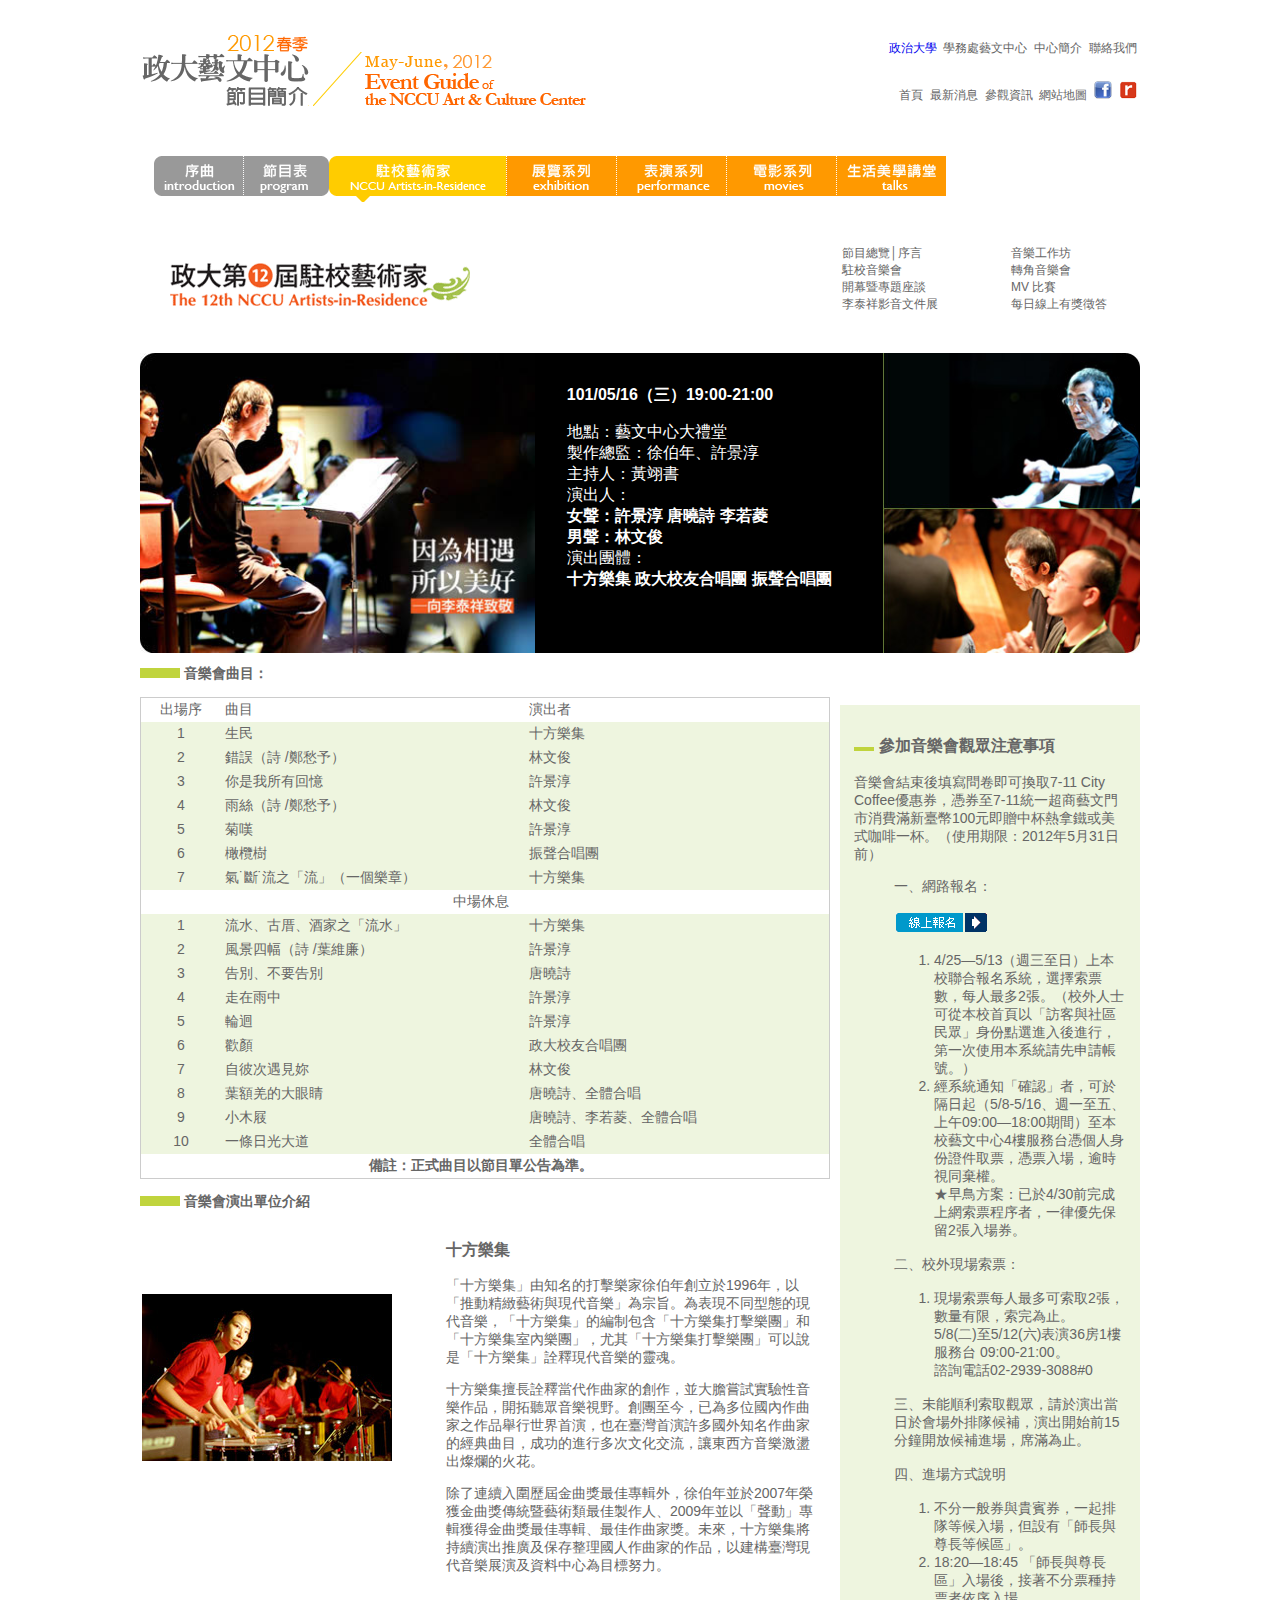
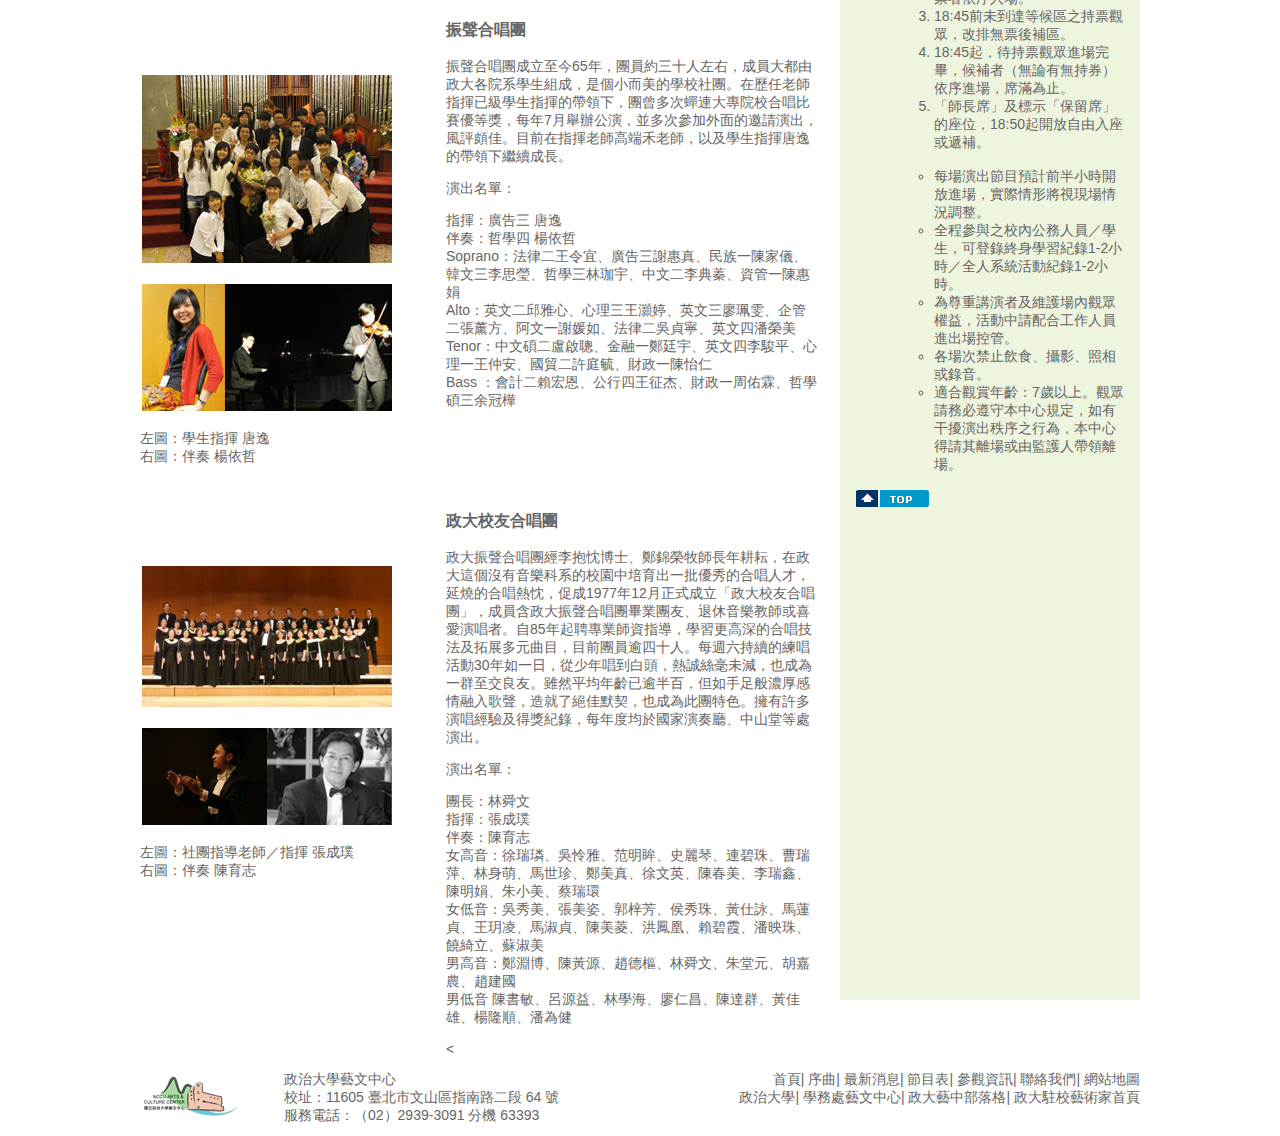
==== index.html @ 0aa371ba "hw02" ====
<!DOCTYPE html>
<html>
<head>
<meta http-equiv="Content-Type" content="text/html" charset="UTF-8">

<link rel="stylesheet" type="text/css" href="hw02_style.css">
<title>政大藝文中心節目簡介</title>
</head>


<body>
<header>
<div id="top_logo">
	<img src="photo/toplogo_01.gif" alt="logo01" class="top_logos">
	<img src="photo/toplogo_02.gif" alt="logo02" class="top_logos">
</div>
<div id="top_menu">
	<ul>
		<li><a href="http://www.nccu.edu.tw/" class="nav_top">政治大學</a>&nbsp
		<a class="nav_top">學務處藝文中心</a>&nbsp
		<a class="nav_top">中心簡介</a>&nbsp
		<a class="nav_top">聯絡我們</a>&nbsp</li>
	</ul>
	<p></p>
	<ul>
		<li><a class="nav_top">首頁</a>&nbsp
		<a class="nav_top">最新消息</a>&nbsp
		<a class="nav_top">參觀資訊</a>&nbsp
		<a class="nav_top">網站地圖</a>&nbsp
		<a class="nav_top"><img src="photo/icon_Facebook.jpg" 
		width="18" height="18"></a>&nbsp
		<a class="nav_top"><img src="photo/icon_rodoo.gif" 
		width="18" height="18"></a>&nbsp</li>
	</ul>
	
</div>
</header>

<nav id="main_menu">
	<ul>
		<li><a class="nav01"><img src="photo/nav_intro.gif" alt="intro"></a></li>
		<li><a class="nav02"><img src="photo/nav_program.gif" alt="program"></a></li>
		<li><a class="nav03"><img src="photo/nav_air_on.gif" alt="air_on"></a></li>
		<li><a class="nav04"><img src="photo/nav_exhibition.gif" alt="exhibition"></a></li>
		<li><a class="nav05"><img src="photo/nav_performance.gif" alt="performance"></a></li>
		<li><a class="nav06"><img src="photo/nav_movies.gif" alt="movies"></a></li>
		<li><a class="nav07"><img src="photo/nav_talks.gif" alt="talks"></a></li>
	</ul>
</nav>

<div id="artiest">
	<header>
		<span><a href="http://artist.nccu.edu.tw/2012spring/air_concert.html">
		<img src="photo/title_air2.gif" alt="2012spring"></a></span>
	
	<ul class="side_01">
		<li><a class="side_01">節目總覽│序言</a></li>
		<li><a class="side_01">駐校音樂會</a></li>
		<li><a class="side_01">開幕暨專題座談</a></li>
		<li><a class="side_01">李泰祥影音文件展</a></li>
	</ul>
	<ul  class="side_02">
		<li><a class="side_02">音樂工作坊</a></li>
		<li><a class="side_02">轉角音樂會</a></li>
		<li><a class="side_02">MV 比賽</a></li>
		<li><a class="side_02">每日線上有獎徵答</a></li>
	</ul>
	</header>
	<div class="perform">
		<img src="photo/concert_main01.jpg" height="300" alt="main01">
		
		<span id="perform_intro">
			<strong>101/05/16（三）19:00-21:00</strong>
			<p>
			地點：藝文中心大禮堂<br>
			製作總監：徐伯年、許景淳<br>
			主持人：黃翊書<br>
			演出人：<br>
			<strong>女聲：許景淳 唐曉詩 李若菱<br>
			男聲：林文俊</strong><br>
			演出團體：<br>
			<strong>十方樂集 政大校友合唱團 振聲合唱團</strong>
			</p>
			</span>
		
		<img src="photo/concert_main03.jpg" height="300" alt="main03">
	</div>
</div>

<article>
	

	<div>
		<h2><img src="photo/spacer_green.gif" width="40" height="10" border="0"> 音樂會曲目：</h2>
	
	<ul id="concert_lineup">
		<li><span class="line_up">出場序</span>
		<span class="concert_songs">曲目</span>
		<span class="singers">演出者</span>
		</li>
		<li><span class="line_up">1</span>
		<span class="concert_songs">生民</span>
		<span class="singers">十方樂集</span>
		</li>
		<li><span class="line_up">2</span>
		<span class="concert_songs">錯誤（詩 /鄭愁予）</span>
		<span class="singers">林文俊</span>
		</li>
		<li><span class="line_up">3</span>
		<span class="concert_songs">你是我所有回憶</span>
		<span class="singers">許景淳</span>
		</li>
		<li><span class="line_up">4</span>
		<span class="concert_songs">雨絲（詩 /鄭愁予）</span>
		<span class="singers">林文俊</span>
		</li>
		<li><span class="line_up">5</span>
		<span class="concert_songs">菊嘆</span>
		<span class="singers">許景淳</span>
		</li>
		<li><span class="line_up">6</span>
		<span class="concert_songs">橄欖樹</span>
		<span class="singers">振聲合唱團</span>
		</li>
		<li><span class="line_up">7</span>
		<span class="concert_songs">氣˙斷˙流之「流」（一個樂章）</span>
		<span class="singers">十方樂集</span>
		</li>
		<li><span class="concert_space">中場休息</span></li>
		<li><span class="line_up">1</span>
		<span class="concert_songs">流水、古厝、酒家之「流水」</span>
		<span class="singers">十方樂集</span>
		</li>
		<li><span class="line_up">2</span>
		<span class="concert_songs">風景四幅（詩 /葉維廉）</span>
		<span class="singers">許景淳</span>
		</li>
		<li><span class="line_up">3</span>
		<span class="concert_songs">告別、不要告別</span>
		<span class="singers">唐曉詩</span>
		</li>
		<li><span class="line_up">4</span>
		<span class="concert_songs">走在雨中</span>
		<span class="singers">許景淳</span>
		</li>
		<li><span class="line_up">5</span>
		<span class="concert_songs">輪迴</span>
		<span class="singers">許景淳</span>
		</li>
		<li><span class="line_up">6</span>
		<span class="concert_songs">歡顏</span>
		<span class="singers">政大校友合唱團</span>
		</li>
		<li><span class="line_up">7</span>
		<span class="concert_songs">自彼次遇見妳</span>
		<span class="singers">林文俊</span>
		</li>
		<li><span class="line_up">8</span>
		<span class="concert_songs">葉額羌的大眼睛</span>
		<span class="singers">唐曉詩、全體合唱</span>
		</li>
		<li><span class="line_up">9</span>
		<span class="concert_songs">小木屐</span>
		<span class="singers">唐曉詩、李若菱、全體合唱</span>
		</li>
		<li><span class="line_up">10</span>
		<span class="concert_songs">一條日光大道</span>
		<span class="singers">全體合唱</span>
		</li>
		<li><span class="concert_space"><strong>備註：正式曲目以節目單公告為準。</strong></span></li>
	</ul>

	</div>

	<div>
		<h2><img src="photo/spacer_green.gif" width="40" height="10" border="0"> 音樂會演出單位介紹</h2>

		<section class="intro_player01">
		
		<div class="photoflex"><img src="photo/concert_ten.jpg" class="concert_player"></div>
		<section class="intro"><h3>十方樂集</h3>
		<p>「十方樂集」由知名的打擊樂家徐伯年創立於1996年，以「推動精緻藝術與現代音樂」為宗旨。為表現不同型態的現代音樂，「十方樂集」的編制包含「十方樂集打擊樂團」和「十方樂集室內樂團」，尤其「十方樂集打擊樂團」可以說是「十方樂集」詮釋現代音樂的靈魂。</p>
		<p>十方樂集擅長詮釋當代作曲家的創作，並大膽嘗試實驗性音樂作品，開拓聽眾音樂視野。創團至今，已為多位國內作曲家之作品舉行世界首演，也在臺灣首演許多國外知名作曲家的經典曲目，成功的進行多次文化交流，讓東西方音樂激盪出燦爛的火花。</p>
		<p>除了連續入圍歷屆金曲獎最佳專輯外，徐伯年並於2007年榮獲金曲獎傳統暨藝術類最佳製作人、2009年並以「聲動」專輯獲得金曲獎最佳專輯、最佳作曲家獎。未來，十方樂集將持續演出推廣及保存整理國人作曲家的作品，以建構臺灣現代音樂展演及資料中心為目標努力。</p></section>
		</section>

		<p></p>
		
		<section class="intro_player02">
		<div class="photoflex">
		<img src="photo/concert_alumni3.jpg" class="concert_player">
		<img src="photo/concert_alumni2.jpg" class="concert_player_s">
		<p>左圖：學生指揮 唐逸<br>右圖：伴奏 楊依哲</p>
		</div>
		<section class="intro"><h3>振聲合唱團</h3>
		<p>振聲合唱團成立至今65年，團員約三十人左右，成員大都由政大各院系學生組成，是個小而美的學校社團。在歷任老師指揮已級學生指揮的帶領下，團曾多次蟬連大專院校合唱比賽優等獎，每年7月舉辦公演，並多次參加外面的邀請演出，風評頗佳。目前在指揮老師高端禾老師，以及學生指揮唐逸的帶領下繼續成長。</p>
		<p>演出名單：</p>
		<p>指揮：廣告三 唐逸<br>
		伴奏：哲學四 楊依哲<br>
		Soprano：法律二王令宜、廣告三謝惠真、民族一陳家儀、韓文三李思瑩、哲學三林珈宇、中文二李典蓁、資管一陳惠娟<br>
		Alto：英文二邱雅心、心理三王灝婷、英文三廖珮雯、企管二張薰方、阿文一謝媛如、法律二吳貞寧、英文四潘榮美<br>
		Tenor：中文碩二盧啟聰、金融一鄭廷宇、英文四李駿平、心理一王仲安、國貿二許庭毓、財政一陳怡仁<br>
		Bass ：會計二賴宏恩、公行四王征杰、財政一周佑霖、哲學碩三余冠樺<br></p>
		</section>
		</section>
		
		<p></p>

		<section class="intro_player03">
		<div class="photoflex">
		<img src="photo/concert_nccu.jpg" class="concert_player">
		<img src="photo/concert_nccu2.jpg" class="concert_player_s">
		<p>左圖：社團指導老師／指揮 張成璞<br>右圖：伴奏 陳育志<br></p>
		</div>
		<section class="intro">
		<h3>政大校友合唱團</h3>
		<p>政大振聲合唱團經李抱忱博士、鄭錦榮牧師長年耕耘，在政大這個沒有音樂科系的校園中培育出一批優秀的合唱人才，延燒的合唱熱忱，促成1977年12月正式成立「政大校友合唱團」，成員含政大振聲合唱團畢業團友、退休音樂教師或喜愛演唱者。自85年起聘專業師資指導，學習更高深的合唱技法及拓展多元曲目，目前團員逾四十人。每週六持續的練唱活動30年如一日，從少年唱到白頭，熱誠絲毫未減，也成為一群至交良友。雖然平均年齡已逾半百，但如手足般濃厚感情融入歌聲，造就了絕佳默契，也成為此團特色。擁有許多演唱經驗及得獎紀錄，每年度均於國家演奏廳、中山堂等處演出。</p>
		<p>演出名單：</p>
		<p>團長：林舜文<br>
		指揮：張成璞<br>
		伴奏：陳育志<br>                          
		女高音：徐瑞璘、吳怜雅、范明眸、史麗琴、連碧珠、曹瑞萍、林身萌、馬世珍、鄭美真、徐文英、陳春美、李瑞鑫、陳明娟、朱小美、蔡瑞環<br>
		女低音：吳秀美、張美姿、郭梓芳、侯秀珠、黃仕詠、馬蓮貞、王玥凌、馬淑貞、陳美菱、洪鳳凰、賴碧霞、潘映珠、饒綺立、蘇淑美<br>
		男高音：鄭淵博、陳黃源、趙德樞、林舜文、朱堂元、胡嘉農、趙建國<br>
		男低音  陳書敏、呂源益、林學海、廖仁昌、陳達群、黃佳雄、楊隆順、潘為健<br></p>
		<
		
		

		</section>


	</div>




</article>

<aside>
	<h3><img src="photo/spacer_green.gif" width="20" height="4" border="0"><span> 參加音樂會觀眾注意事項</span>
	</h3>
	<p>音樂會結束後填寫問卷即可換取7-11 City Coffee優惠券，憑券至7-11統一超商藝文門市消費滿新臺幣100元即贈中杯熱拿鐵或美式咖啡一杯。（使用期限：2012年5月31日前）</p>
	<ul>
	<li>一、網路報名：</li>
	<br>
	<a href="reg.html"><img src="photo/btn_register.gif" width="95" height="21" border="0"></a>
	<br>
	<br>
	<ol>
	<li>4/25—5/13（週三至日）上本校聯合報名系統，選擇索票數，每人最多2張。（校外人士可從本校首頁以「訪客與社區民眾」身份點選進入後進行，第一次使用本系統請先申請帳號。）</li>
	<li>經系統通知「確認」者，可於隔日起（5/8-5/16、週一至五、上午09:00—18:00期間）至本校藝文中心4樓服務台憑個人身份證件取票，憑票入場，逾時視同棄權。<br>★早鳥方案：已於4/30前完成上網索票程序者，一律優先保留2張入場券。</li>
	</ol>
	<br>
	<li>二、校外現場索票：</li>
	<br>
 	<ol>
 	<li>現場索票每人最多可索取2張，數量有限，索完為止。<br>
 	5/8(二)至5/12(六)表演36房1樓服務台 09:00-21:00。<br>
 	諮詢電話02-2939-3088#0</li>
 	</ol>
 	<li>
 	<br>三、未能順利索取觀眾，請於演出當日於會場外排隊候補，演出開始前15分鐘開放候補進場，席滿為止。</li>
 	<br>
 	<li>四、進場方式說明</li>
 	<br>
 	<ol>
 	<li>不分一般券與貴賓券，一起排隊等候入場，但設有「師長與尊長等候區」。</li>
 	<li>18:20—18:45 「師長與尊長區」入場後，接著不分票種持票者依序入場。</li>
 	<li>18:45前未到達等候區之持票觀眾，改排無票後補區。</li>
 	<li>18:45起，待持票觀眾進場完畢，候補者（無論有無持券）依序進場，席滿為止。</li>
 	<li>「師長席」及標示「保留席」的座位，18:50起開放自由入座或遞補。</li>
 	</ol>
 	<br>
 	<ul>
 	<li>每場演出節目預計前半小時開放進場，實際情形將視現場情況調整。</li>
	<li>全程參與之校內公務人員／學生，可登錄終身學習紀錄1-2小時／全人系統活動紀錄1-2小時。</li>
	<li>為尊重講演者及維護場內觀眾權益，活動中請配合工作人員進出場控管。</li>
	<li>各場次禁止飲食、攝影、照相或錄音。</li>
	<li>適合觀賞年齡：7歲以上。觀眾請務必遵守本中心規定，如有干擾演出秩序之行為，本中心得請其離場或由監護人帶領離場。</li>
	</ul>
	</ul>

	<footer>
	<a href="#"><img src="photo/btn_top.gif" width="77" height="21" border="0"></a>
	</footer>
</aside>

<footer>
	<p><img src="photo/logo_artcenter.gif" width="100" height="48" border="0"></p>
	<span><p></p>政治大學藝文中心<br>
	校址：11605 臺北市文山區指南路二段 64 號 <br>
	服務電話：（02）2939-3091 分機 63393 </span>
	<ul>
		<li>
			<a>首頁</a>|
            <a>序曲</a>|
            <a>最新消息</a>|
            <a>節目表</a>|
            <a>參觀資訊</a>|
            <a>聯絡我們</a>|
            <a>網站地圖</a>
		</li>
		<li>
			<a>政治大學</a>|
            <a>學務處藝文中心</a>|
            <a>政大藝中部落格</a>|
            <a>政大駐校藝術家首頁</a>
		</li>
	</ul>

</footer>

</body>
</html>
---- hw02_style.css ----
/*whole body pattern*/
body{
	max-width: 1000px;
    min-width: 600px;
    margin: 0 auto;
    font-weight: none;
    font-family:Arial, Verdana, Helvetica, sans-serif;
    font-size: 14px;
    background-color: #ffffff;
	color: #666666;

    position: relative;
}

article{
    width: 70%;
    box-sizing: border-box;
}

/*aside*/
aside{
	position: absolute;
		top: 25%;
		right: 0px;
	width: 30%;
	height: 70%;
	box-sizing: border-box;
	margin-left: 10px;	
	padding: 1em;

	background-color: #EEF5DF;
	font-size: 14px;
	box-sizing: border-box;

}

aside > ul{
	list-style-type: none;
}

a{
    text-decoration:none;
}

a:hover {
	color: #0099cb;
	text-decoration:none;
}

/*header*/

body > header{
	margin-top: 2em;
	height: 100px;
	display: flex;
}

header > #top_logo{
	width: 50%;
}
header > #top_menu{
	flex: 1;
}

header > div > ul{
	float: right;
	font-size: 12px;
	list-style-type: none;
}


.nav_01, .nav_02{
	padding: 5px 5px;
	text-decoration: none;
}

#main_menu > ul{
	padding: 1em;
	list-style-type: none;
	display: block;
	display: flex;
}





/*artiest*/

h2{
	font-size: 1em;
}

div > header{
	display: flex;
}

div > header > span{
	padding: 30px;
 	width: 70%;
}

div > header > .side_01, .side_02{
	font-size: 12px;
	width: 150px;
	list-style-type: none;
}

div > .perform{
	display: flex;
	margin-top: 1em;
}

div > div > #perform_intro{
	flex: 1;
	height:300px;
	background-color: black;
	color:white;
	font-size: 16px;
	padding: 2em;
	box-sizing: border-box;
}

/*article*/
/*曲目部分*/
#concert_lineup{
	list-style-type: none;
	font-size: 14px;
	background-color: #EEF5DF;
	margin-right:10px; 
	padding-left: 0px;
	border: 1px solid #cccccc;

}

#concert_lineup li{
	padding: 3px 0;

}

#concert_lineup > li:nth-child(1), :nth-child(9), :nth-child(20){
	background-color: #ffffff;
}

article div .line_up{
	display: inline-block;
	width:80px;
	text-align : center;

}

article div .concert_songs, .singers{
	display: inline-block;
	width:300px;
}
article div .concert_space{
	display: inline-block;
	width:680px;
	text-align : center;
}


/*player_intro*/
article div .intro_player01, .intro_player02, .intro_player03{
	width: 680px;
	display: flex;
	box-sizing: border-box;

}

article div .photoflex{
	width: 45%; 
}

article div .concert_player{

	border: 2px solid #ffffff;
	margin: 5em 0 0 0;
	background-size: cover;

}

article div .concert_player_s{

	border: 2px solid #ffffff;
	margin: 1em 0 0 0;
	background-size: cover;

}

.intro{
	flex:55%;
	display: block;
}

/*footer*/
footer{
	display: flex;
}

footer > p{
	flex:15%;
}

footer > span{
	flex:30%;
}

footer > ul{
	flex:55%;
	list-style-type: none;
}

footer > ul > li{
	float: right;
}
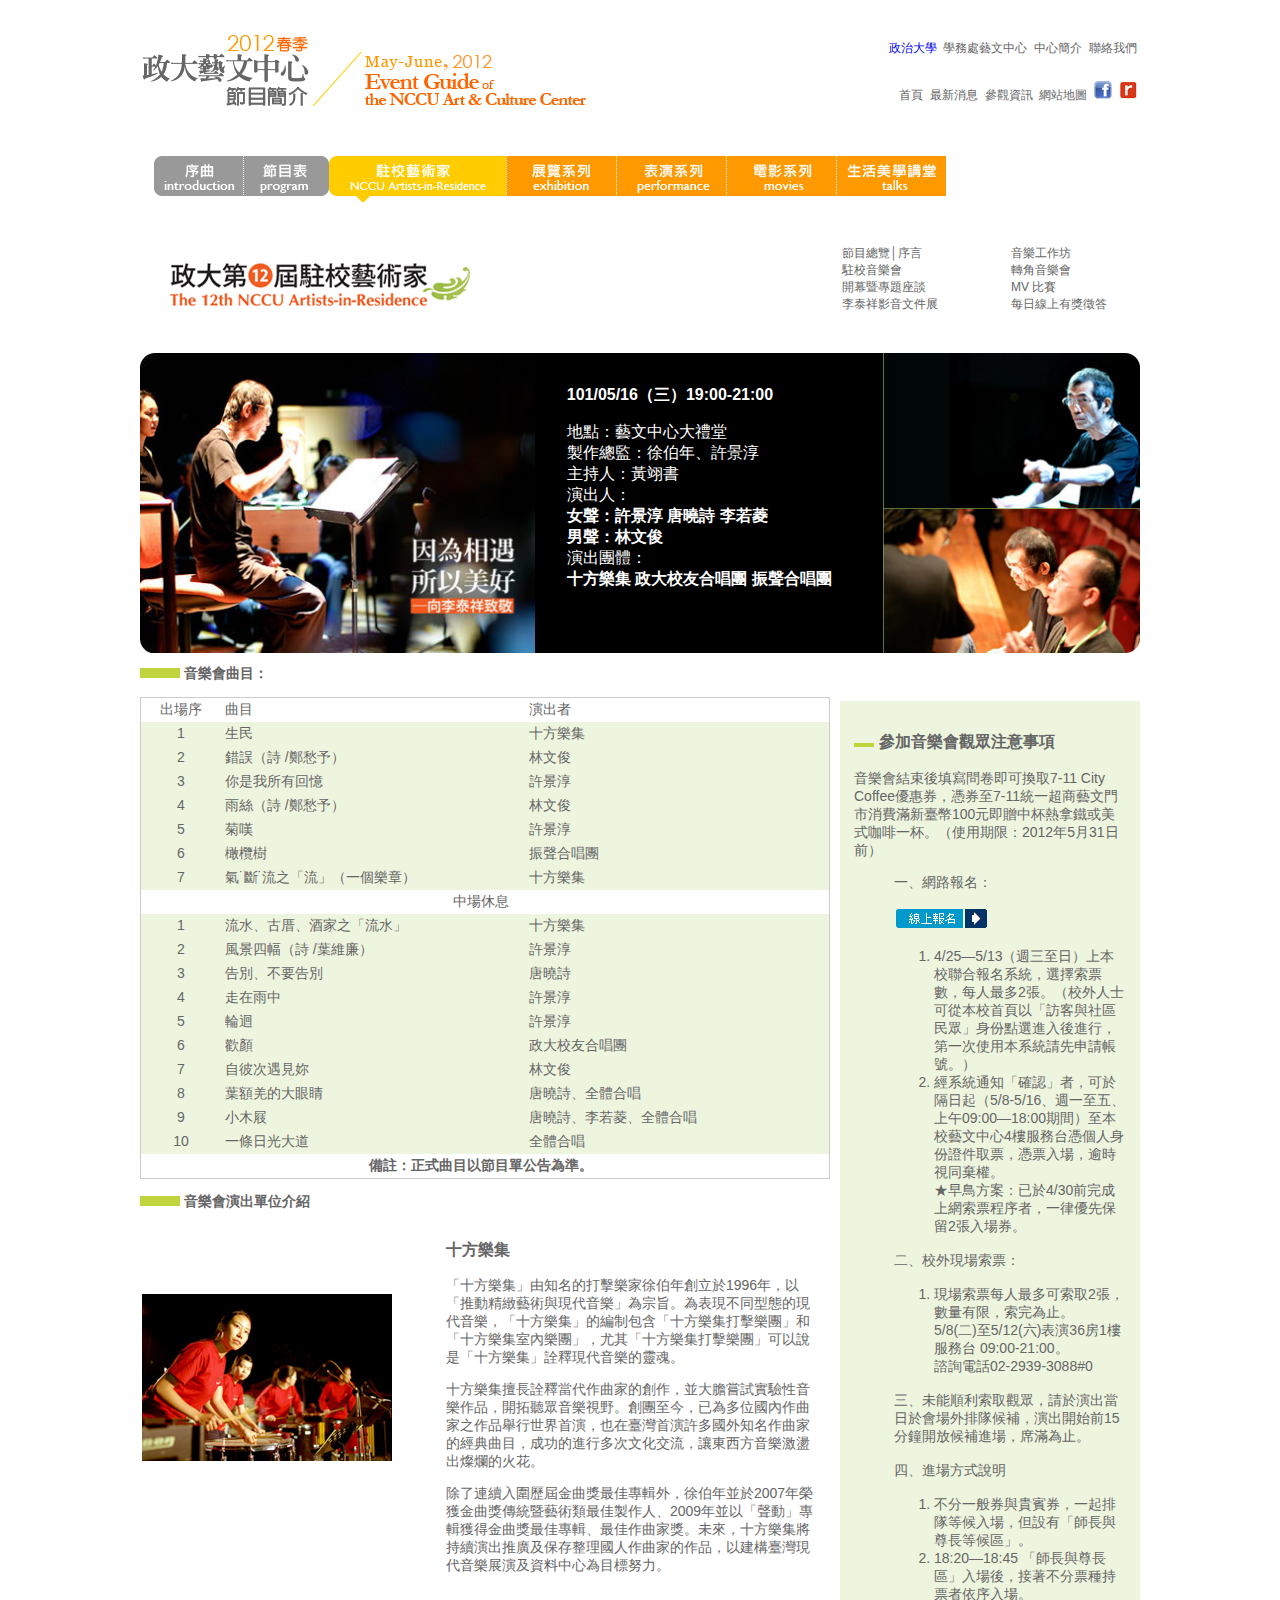
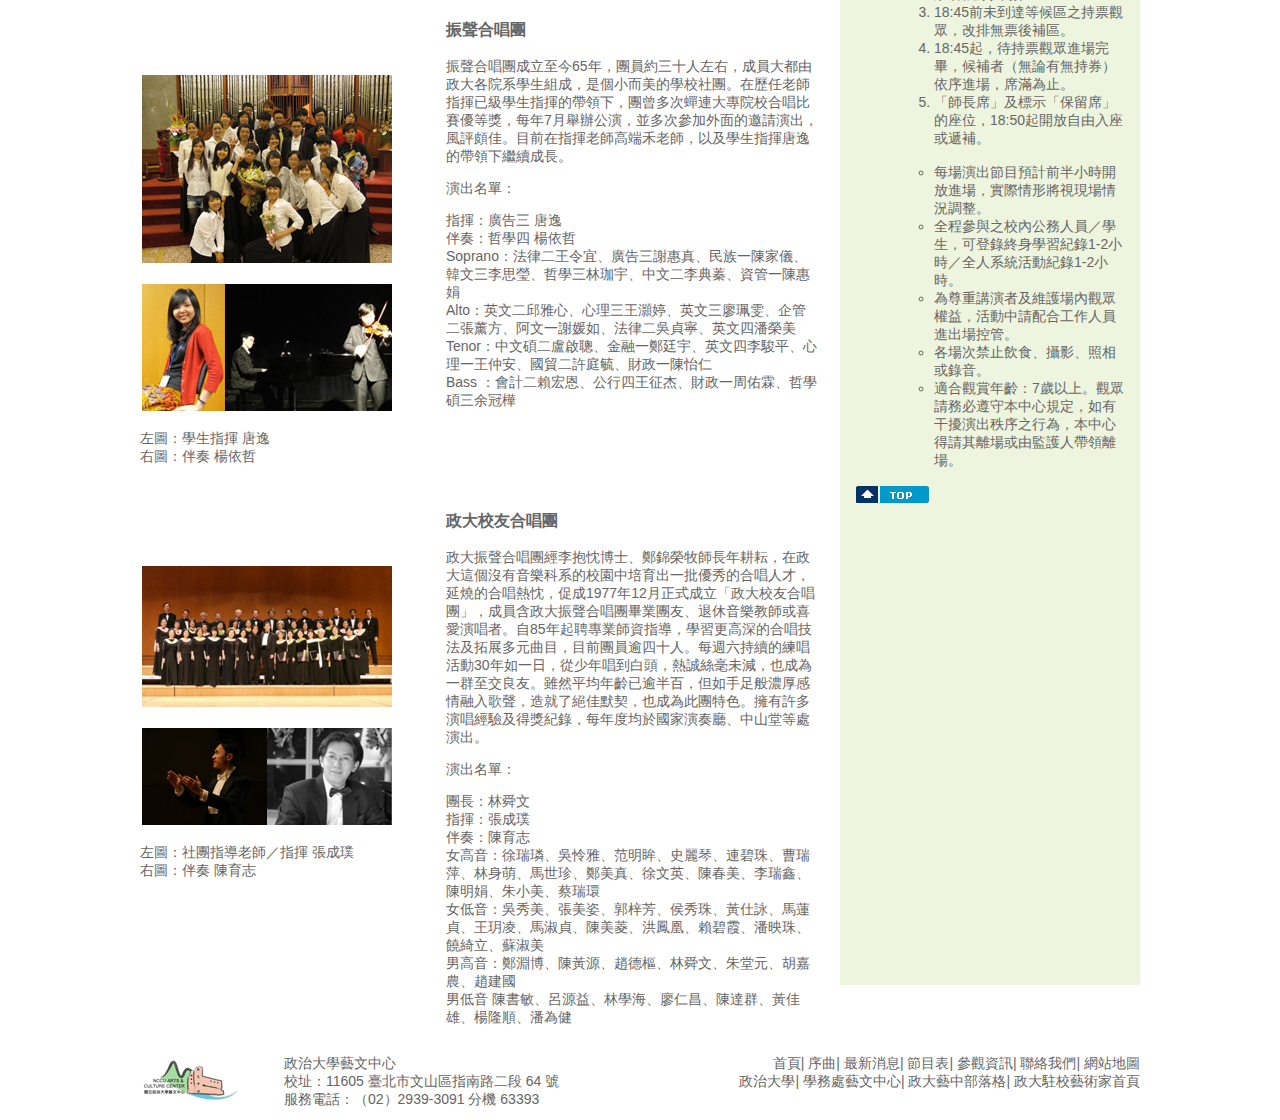
==== commit 90528583: "hw02" ====
--- a/index.html
+++ b/index.html
@@ -223,7 +223,6 @@
 		女低音：吳秀美、張美姿、郭梓芳、侯秀珠、黃仕詠、馬蓮貞、王玥凌、馬淑貞、陳美菱、洪鳳凰、賴碧霞、潘映珠、饒綺立、蘇淑美<br>
 		男高音：鄭淵博、陳黃源、趙德樞、林舜文、朱堂元、胡嘉農、趙建國<br>
 		男低音  陳書敏、呂源益、林學海、廖仁昌、陳達群、黃佳雄、楊隆順、潘為健<br></p>
-		<
 		
 		
 
